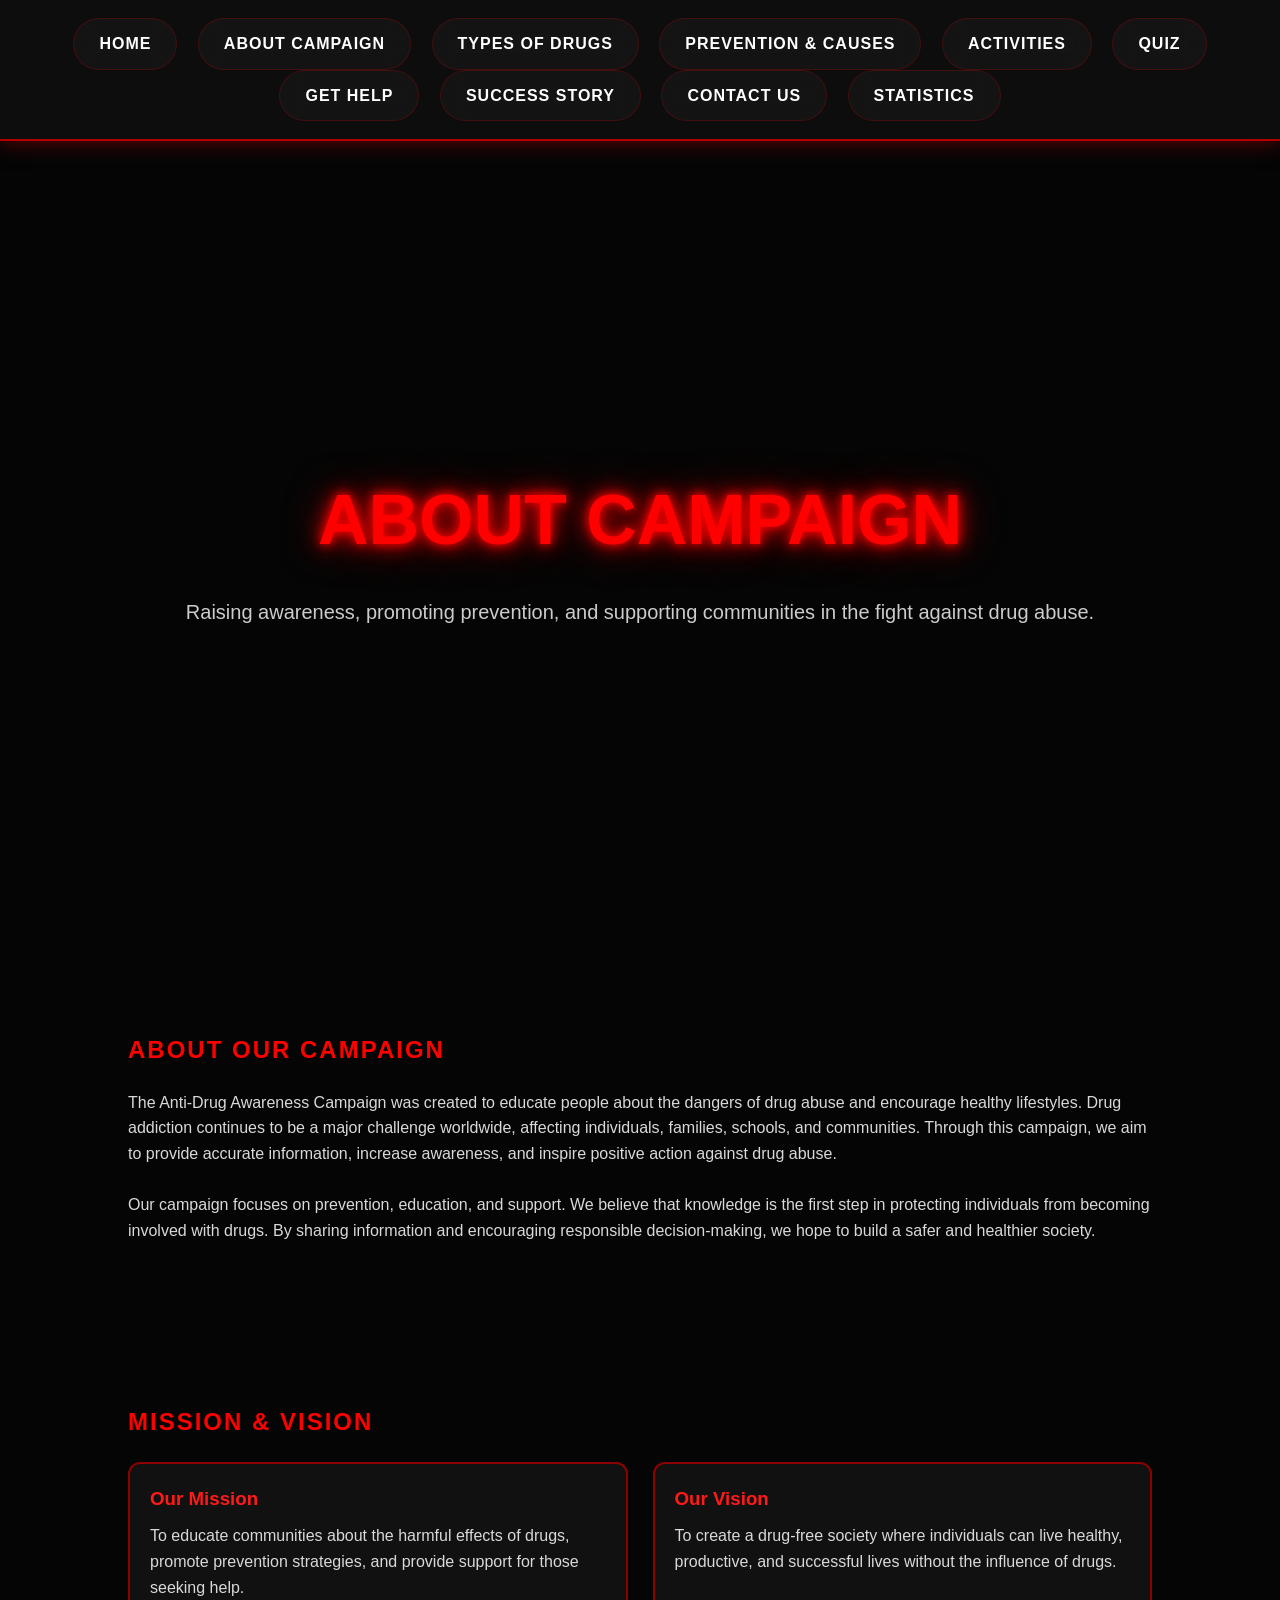
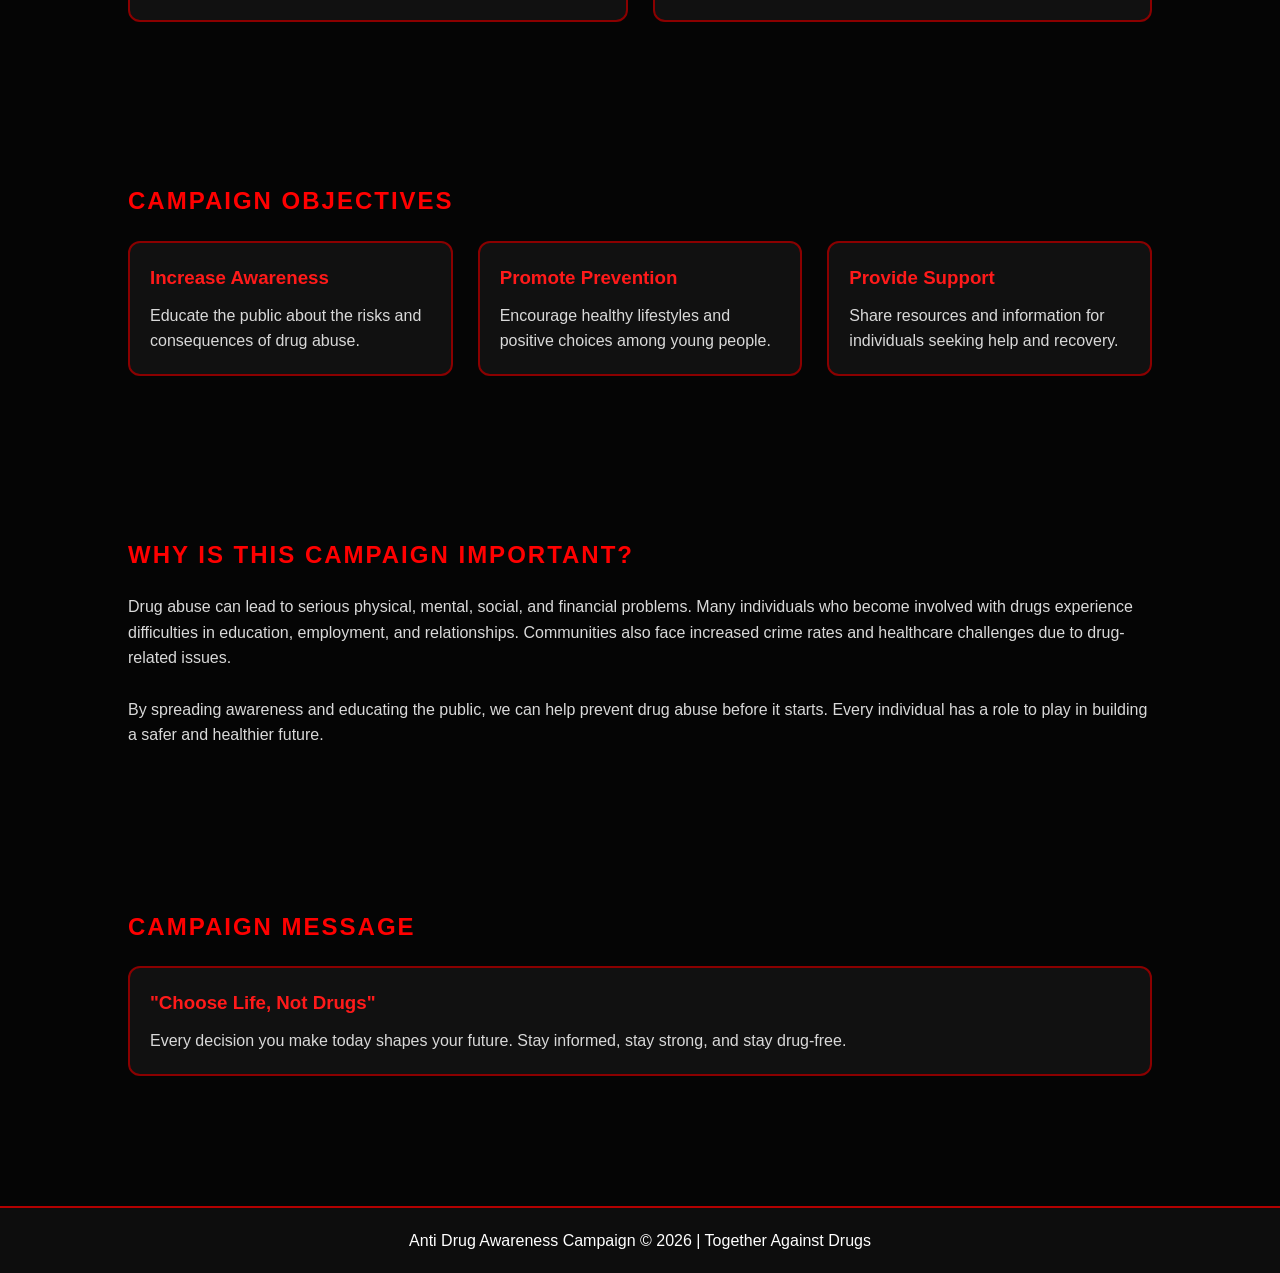
==== about.html @ f1ed95ab "Add files via upload" ====
<html>
<head>
    <meta charset="UTF-8">
    <meta name="viewport" content="width=device-width, initial-scale=1.0">
    <title>About Campaign</title>

    <link rel="stylesheet" href="drugstyle.css">
</head>

<body>

    <nav>
        <a href="home.html">Home</a>
        <a href="about.html">About Campaign</a>
        <a href="types.html">Types of Drugs</a>
        <a href="tips.html">Prevention & Causes</a>
        <a href="activities.html">Activities</a>
        <a href="quiz.html">Quiz</a>
        <a href="help.html">Get Help</a>
        <a href="success.html">Success Story</a>
        <a href="contact.html">Contact Us</a>
        <a href="statistic.html">Statistics</a>
    </nav>

    <!-- Header -->

    <section class="hero">

        <div class="hero-content">
            <h1 class="glow">
                ABOUT CAMPAIGN
            </h1>

            <p>
                Raising awareness, promoting prevention, and supporting
                communities in the fight against drug abuse.
            </p>

        </div>

    </section>

    

    <section class="section">

        <h2>About Our Campaign</h2>

        <p>
            The Anti-Drug Awareness Campaign was created to educate people
            about the dangers of drug abuse and encourage healthy lifestyles.
            Drug addiction continues to be a major challenge worldwide,
            affecting individuals, families, schools, and communities.
            Through this campaign, we aim to provide accurate information,
            increase awareness, and inspire positive action against drug abuse.
        </p>

        <br>

        <p>
            Our campaign focuses on prevention, education, and support.
            We believe that knowledge is the first step in protecting
            individuals from becoming involved with drugs. By sharing
            information and encouraging responsible decision-making,
            we hope to build a safer and healthier society.
        </p>

    </section>

    

    <section class="section">

        <h2>Mission & Vision</h2>

        <div class="cards">

            <div class="card">
                <h3>Our Mission</h3>

                <p>
                    To educate communities about the harmful effects
                    of drugs, promote prevention strategies, and
                    provide support for those seeking help.
                </p>
            </div>

            <div class="card">
                <h3>Our Vision</h3>

                <p>
                    To create a drug-free society where individuals
                    can live healthy, productive, and successful lives
                    without the influence of drugs.
                </p>
            </div>

        </div>

    </section>

   

    <section class="section">

        <h2>Campaign Objectives</h2>

        <div class="cards">

            <div class="card">
                <h3>Increase Awareness</h3>

                <p>
                    Educate the public about the risks and consequences
                    of drug abuse.
                </p>
            </div>

            <div class="card">
                <h3>Promote Prevention</h3>

                <p>
                    Encourage healthy lifestyles and positive choices
                    among young people.
                </p>
            </div>

            <div class="card">
                <h3>Provide Support</h3>

                <p>
                    Share resources and information for individuals
                    seeking help and recovery.
                </p>
            </div>

        </div>

    </section>

  

    <section class="section">

        <h2>Why Is This Campaign Important?</h2>

        <p>
            Drug abuse can lead to serious physical, mental, social,
            and financial problems. Many individuals who become involved
            with drugs experience difficulties in education, employment,
            and relationships. Communities also face increased crime
            rates and healthcare challenges due to drug-related issues.
        </p>

        <br>

        <p>
            By spreading awareness and educating the public, we can
            help prevent drug abuse before it starts. Every individual
            has a role to play in building a safer and healthier future.
        </p>

    </section>

    

    <section class="section">

        <h2>Campaign Message</h2>

        <div class="card">

            <h3>
                "Choose Life, Not Drugs"
            </h3>

            <p>
                Every decision you make today shapes your future.
                Stay informed, stay strong, and stay drug-free.
            </p>

        </div>

    </section>

    

    <footer>

        <p>
            Anti Drug Awareness Campaign © 2026 | Together Against Drugs
        </p>

    </footer>

</body>
</html>
---- drugstyle.css ----
*{
    margin:0;
    padding:0;
    box-sizing:border-box;
    font-family:'Segoe UI', sans-serif;
}

body{
    background:#050505;
    color:#ffffff;
    line-height:1.6;
}



::-webkit-scrollbar{
    width:10px;
}

::-webkit-scrollbar-track{
    background:#111;
}

::-webkit-scrollbar-thumb{
    background:#b30000;
    border-radius:10px;
}



nav{
    background:#0d0d0d;
    padding:18px;
    text-align:center;
    border-bottom:2px solid #b30000;
    box-shadow:0 0 20px rgba(179,0,0,0.6);
}

nav a{
    color:white;
    text-decoration:none;
    margin:0 15px;
    font-weight:bold;
    text-transform:uppercase;
    letter-spacing:1px;
    transition:0.3s;
}

nav a:hover{
    color:#ff1a1a;
    text-shadow:0 0 10px #ff0000;
}



.hero{
    height:90vh;
    display:flex;
    justify-content:center;
    align-items:center;
    text-align:center;
    padding:20px;
}

.hero h1{
    font-size:70px;
    color:#ff0000;
    text-shadow:
    0 0 10px #ff0000,
    0 0 20px #ff0000,
    0 0 40px #990000;
}

.hero p{
    margin-top:20px;
    font-size:20px;
    color:#cccccc;
}



.btn{
    display:inline-block;
    margin-top:30px;
    padding:12px 25px;
    color:white;
    background:#990000;
    border:1px solid #ff0000;
    text-decoration:none;
    border-radius:5px;
    transition:0.3s;
}

.btn:hover{
    background:#ff0000;
    box-shadow:
    0 0 15px #ff0000,
    0 0 30px #ff0000;
}



.section{
    padding:80px 10%;
}

.section h2{
    color:#ff0000;
    margin-bottom:20px;
    text-transform:uppercase;
    letter-spacing:2px;
}

.section p{
    color:#d9d9d9;
}



.cards{
    display:grid;
    grid-template-columns:repeat(auto-fit,minmax(280px,1fr));
    gap:25px;
}

.card{
    background:#111111;
    border:1px solid #700000;
    border-radius:10px;
    padding:25px;
    transition:0.3s;
}

.card:hover{
    transform:translateY(-10px);
    box-shadow:
    0 0 20px rgba(255,0,0,0.5);
}

.card h3{
    color:#ff1a1a;
    margin-bottom:10px;
}



img{
    width:100%;
    border-radius:10px;
    border:2px solid #800000;
}



table{
    width:100%;
    border-collapse:collapse;
    margin-top:20px;
}

table th{
    background:#8b0000;
    color:white;
    padding:12px;
}

table td{
    border:1px solid #333;
    padding:12px;
}

table tr:nth-child(even){
    background:#111;
}



form{
    max-width:700px;
    margin:auto;
}

input,
textarea{
    width:100%;
    padding:12px;
    margin-bottom:15px;
    background:#111;
    border:1px solid #660000;
    color:white;
}

input:focus,
textarea:focus{
    outline:none;
    border-color:#ff0000;
    box-shadow:0 0 10px #ff0000;
}



footer{
    background:#0d0d0d;
    text-align:center;
    padding:20px;
    border-top:2px solid #b30000;
    margin-top:50px;
}



.glow{
    color:#ff0000;
    text-shadow:
    0 0 5px #ff0000,
    0 0 10px #ff0000,
    0 0 20px #ff0000;
}

#quizForm hr{
border:none;
height:1px;
background:#700000;
margin:25px 0;
}

#quizForm input[type="radio"]{
width:auto;
margin-right:10px;

accent-color:#ff0000;

transform:scale(1.2);

}

#quizForm label{
color:white;
}

/* Jawapan Hover Effect */

#quizForm input[type="radio"]:hover{
cursor:pointer;
}

#quizForm br{
margin-bottom:10px;
}

#quizForm button{
display:block;

margin:30px auto 0;

padding:15px 35px;

border:none;
border-radius:40px;

background:#990000;

color:white;

font-size:18px;
font-weight:bold;

cursor:pointer;

transition:0.3s ease;

}

#quizForm button:hover{
background:#ff0000;

transform:translateY(-5px);

box-shadow:
0 0 15px #ff0000,
0 0 30px #ff0000,
0 0 50px rgba(255,0,0,0.5);

}


#result{
max-width:900px;

margin:30px auto;

padding:25px;

text-align:center;

border-radius:15px;

background:#1a0000;

border:1px solid #ff0000;

box-shadow:
0 0 20px rgba(255,0,0,0.3);

}

@keyframes fadeUp{

from{
opacity:0;
transform:translateY(40px);
}

to{
opacity:1;
transform:translateY(0);
}

}

.hero-content,
.card,
.stat-card{
animation:fadeUp 1s ease;
}
/* ===== TEAM PROFILES ===== */

.team-profiles{
    display: flex;
    justify-content: space-evenly;
    align-items: center;
    margin-top: 40px;
    width: 100%;
}

.profile{
    text-align: center;
    width: 180px;
}

.profile img{
    width: 150px;
    height: 150px;
    border-radius: 50%;
    object-fit: cover;

    /* Blood Red Border */
    border: 4px solid #8B0000;

    transition: all 0.3s ease;
}

.profile img:hover{
    transform: scale(1.08);
    border-color: #DC143C;
    box-shadow: 0 0 20px rgba(139, 0, 0, 0.8);
}

.profile h3{
    margin-top: 15px;
    margin-bottom: 5px;
    font-size: 20px;
    color: white;
}

.profile p{
    font-size: 14px;
    color: #d3d3d3;
}

*{
    margin:0;
    padding:0;
    box-sizing:border-box;
    font-family:'Segoe UI', sans-serif;
}

body{
    background:#050505;
    color:#ffffff;
    line-height:1.6;
}



::-webkit-scrollbar{
    width:10px;
}

::-webkit-scrollbar-track{
    background:#111;
}

::-webkit-scrollbar-thumb{
    background:#b30000;
    border-radius:10px;
}



nav{
    background:#0d0d0d;
    padding:18px;
    text-align:center;
    border-bottom:2px solid #b30000;
    box-shadow:0 0 20px rgba(179,0,0,0.6);
}

nav a{
      display:inline-block;
      color:white;
      text-decoration:none;
      margin:0 8px;
      padding:12px 25px;
      font-weight:600;
      text-transform:uppercase;
      letter-spacing:1px;
      border-radius:50px;
      background:rgba(255,255,255,0.03);
      border:1px solid rgba(255,0,0,0.2);
      backdrop-filter:blur(10px);
      transition:all 0.35s ease;
}

nav a:hover{
    color:#ff1a1a;
    text-shadow:0 0 10px #ff0000;
background:linear-gradient(
    135deg,
    #8b0000,
    #ff0000);

border-color:#ff3333;

    transform:
    translateY(-5px)
    scale(1.05);
    box-shadow:
    0 0 10px #ff0000,
    0 0 20px #ff0000,
    0 0 40px rgba(255,0,0,0.5);

}

nav a:active{
transform:translateY(-2px);
}


.hero{
    height:90vh;
    display:flex;
    justify-content:center;
    align-items:center;
    text-align:center;
    padding:20px;
}

.hero h1{
    font-size:70px;
    color:#ff0000;
    text-shadow:
    0 0 10px #ff0000,
    0 0 20px #ff0000,
    0 0 40px #990000;
}

.hero p{
    margin-top:20px;
    font-size:20px;
    color:#cccccc;
}



.btn{
    display:inline-block;
    margin-top:30px;
    padding:12px 25px;
    color:white;
    background:#990000;
    border:1px solid #ff0000;
    text-decoration:none;
    border-radius:5px;
    transition:0.3s;
}

.btn:hover{
    background:#ff0000;
    box-shadow:
    0 0 15px #ff0000,
    0 0 30px #ff0000;
}



.section{
    padding:80px 10%;
}

.section h2{
    color:#ff0000;
    margin-bottom:20px;
    text-transform:uppercase;
    letter-spacing:2px;
}

.section p{
    color:#d9d9d9;
}



.cards{
    display:grid;
    grid-template-columns:repeat(auto-fit,minmax(280px,1fr));
    gap:25px;
}

.card{
    background:#111111;
    border:1px solid #700000;
    border-radius:10px;
    padding:25px;
    transition:0.3s;
}

.card:hover{
    transform:translateY(-10px);
    box-shadow:
    0 0 20px rgba(255,0,0,0.5);
}

.card h3{
    color:#ff1a1a;
    margin-bottom:10px;
}



img{
    width:100%;
    border-radius:10px;
    border:2px solid #800000;
}



table{
    width:100%;
    border-collapse:collapse;
    margin-top:20px;
}

table th{
    background:#8b0000;
    color:white;
    padding:12px;
}

table td{
    border:1px solid #333;
    padding:12px;
}

table tr:nth-child(even){
    background:#111;
}



form{
    max-width:700px;
    margin:auto;
}

input,
textarea{
    width:100%;
    padding:12px;
    margin-bottom:15px;
    background:#111;
    border:1px solid #660000;
    color:white;
}

input:focus,
textarea:focus{
    outline:none;
    border-color:#ff0000;
    box-shadow:0 0 10px #ff0000;
}



footer{
    background:#0d0d0d;
    text-align:center;
    padding:20px;
    border-top:2px solid #b30000;
    margin-top:50px;
}



.glow{
    color:#ff0000;
    text-shadow:
    0 0 5px #ff0000,
    0 0 10px #ff0000,
    0 0 20px #ff0000;
}
#quizForm hr{
border:none;
height:1px;
background:#700000;
margin:25px 0;
}

#quizForm input[type="radio"]{
width:auto;
margin-right:10px;

accent-color:#ff0000;

transform:scale(1.2);

}

#quizForm label{
color:white;
}

/* Jawapan Hover Effect */

#quizForm input[type="radio"]:hover{
cursor:pointer;
}

#quizForm br{
margin-bottom:10px;
}

#quizForm button{
display:block;

margin:30px auto 0;

padding:15px 35px;

border:none;
border-radius:40px;

background:#990000;

color:white;

font-size:18px;
font-weight:bold;

cursor:pointer;

transition:0.3s ease;

}

#quizForm button:hover{
background:#ff0000;

transform:translateY(-5px);

box-shadow:
0 0 15px #ff0000,
0 0 30px #ff0000,
0 0 50px rgba(255,0,0,0.5);

}


#result{
max-width:900px;

margin:30px auto;

padding:25px;

text-align:center;

border-radius:15px;

background:#1a0000;

border:1px solid #ff0000;

box-shadow:
0 0 20px rgba(255,0,0,0.3);

}

@keyframes fadeUp{

from{
opacity:0;
transform:translateY(40px);
}

to{
opacity:1;
transform:translateY(0);
}

}

.hero-content,
.card,
.stat-card{
animation:fadeUp 1s ease;
}

/* ===== TEAM PROFILES ===== */

.team-profiles{
    display: flex;
    justify-content: space-evenly;
    align-items: center;
    margin-top: 40px;
    width: 100%;
}

.profile{
    text-align: center;
    width: 180px;
}

.profile img{
    width: 150px;
    height: 150px;
    border-radius: 50%;
    object-fit: cover;

    /* Blood Red Border */
    border: 4px solid #8B0000;

    transition: all 0.3s ease;
}

.profile img:hover{
    transform: scale(1.08);
    border-color: #DC143C;
    box-shadow: 0 0 20px rgba(139, 0, 0, 0.8);
}

.profile h3{
    margin-top: 15px;
    margin-bottom: 5px;
    font-size: 20px;
    color: white;
}

.profile p{
    font-size: 14px;
    color: #d3d3d3;
}
.stats-grid{
    width:95%;
    max-width:1600px;
    margin:40px auto;
    display:grid;
    grid-template-columns:repeat(2,1fr);
    gap:25px;
}

.card{
    background:#111;
    border:2px solid #8b0000;
    border-radius:12px;
    padding:20px;
}

@media(max-width:900px){
.stats-grid{
grid-template-columns:1fr;
}
}
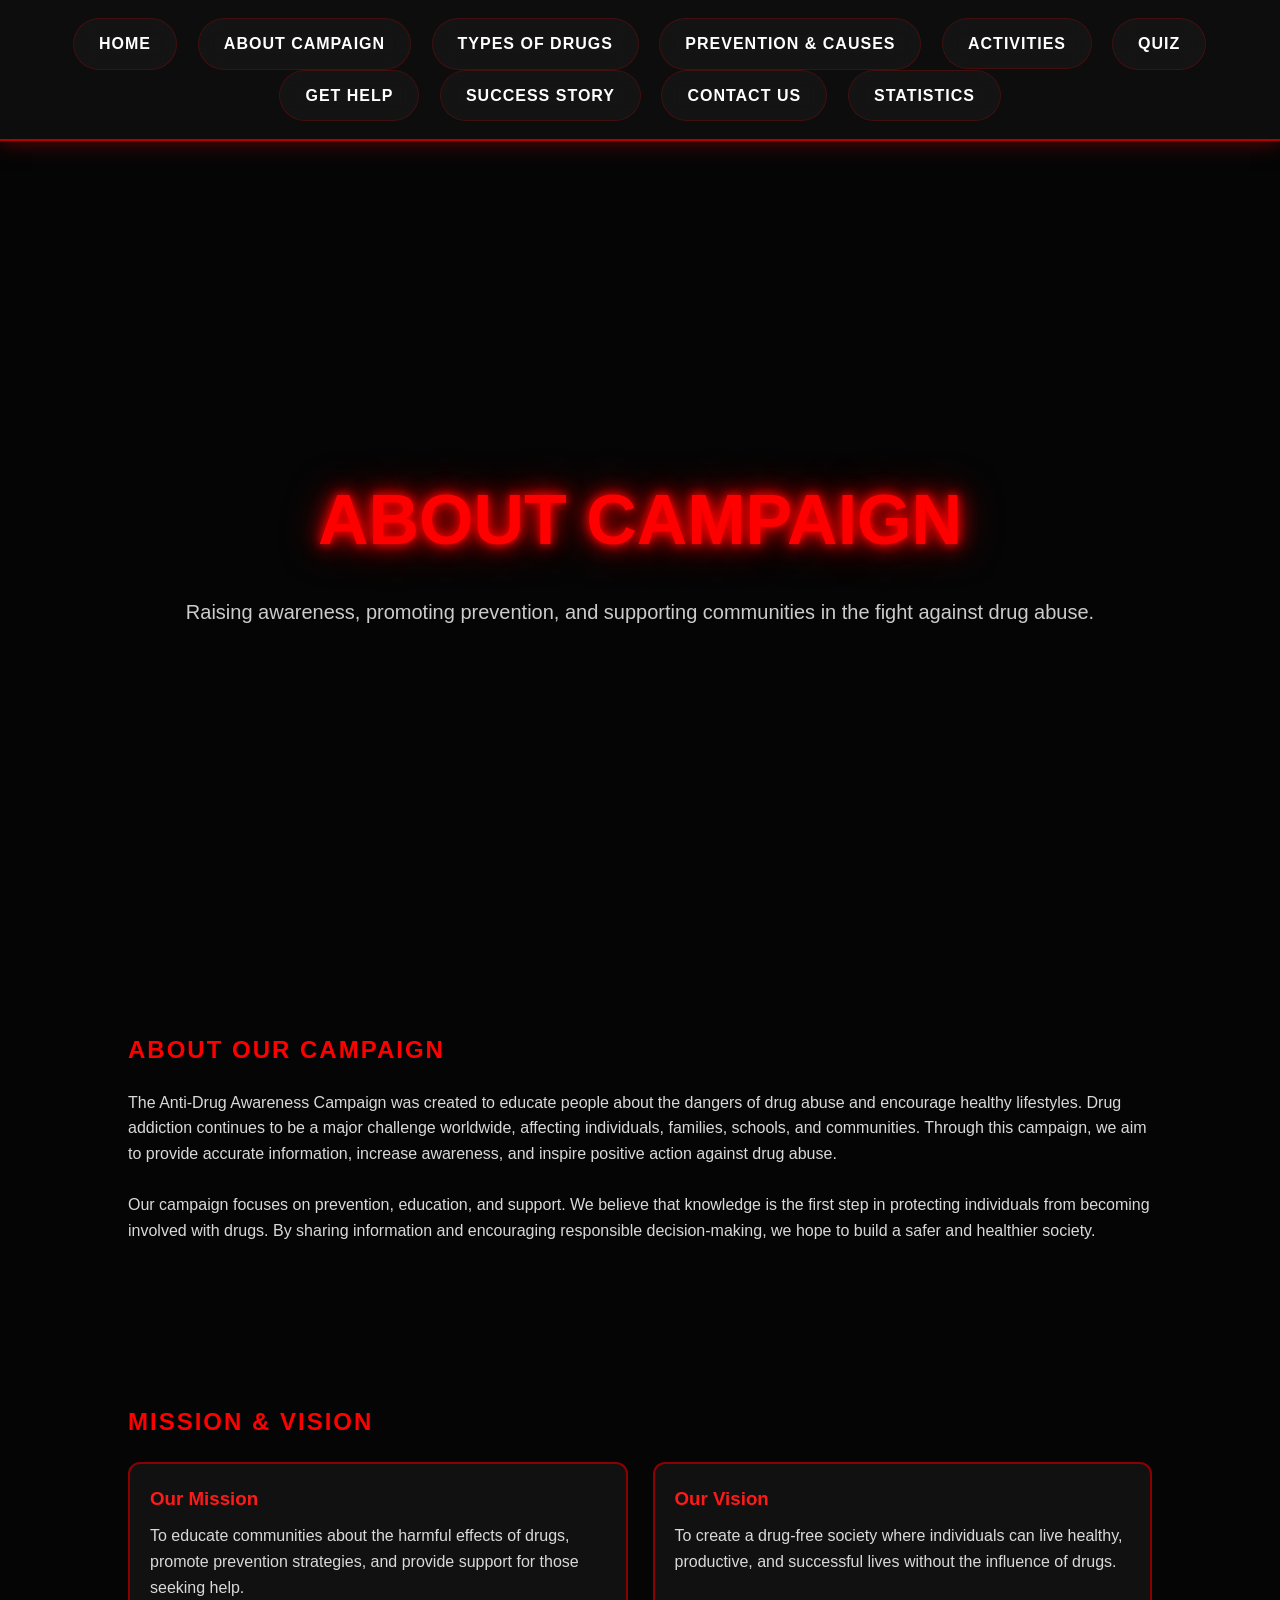
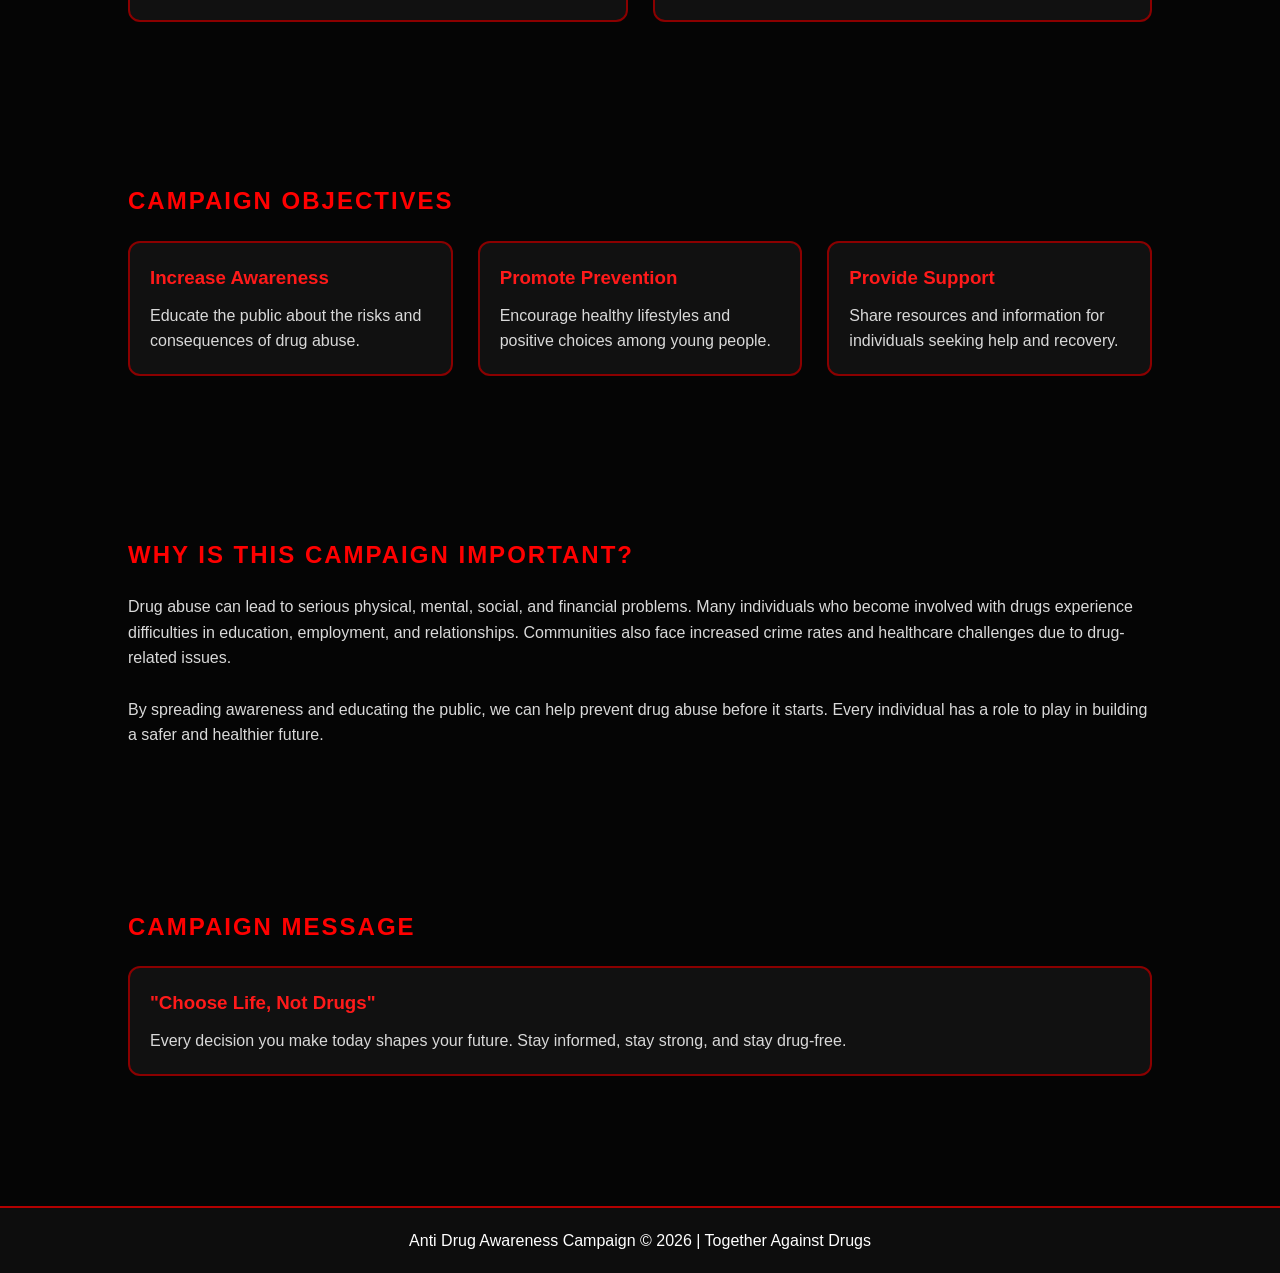
==== commit 66f66fb4: "Add files via upload" ====
--- a/about.html
+++ b/about.html
@@ -11,7 +11,7 @@
 <body>
 
     <nav>
-        <a href="home.html">Home</a>
+        <a href="index.html">Home</a>
         <a href="about.html">About Campaign</a>
         <a href="types.html">Types of Drugs</a>
         <a href="tips.html">Prevention & Causes</a>
